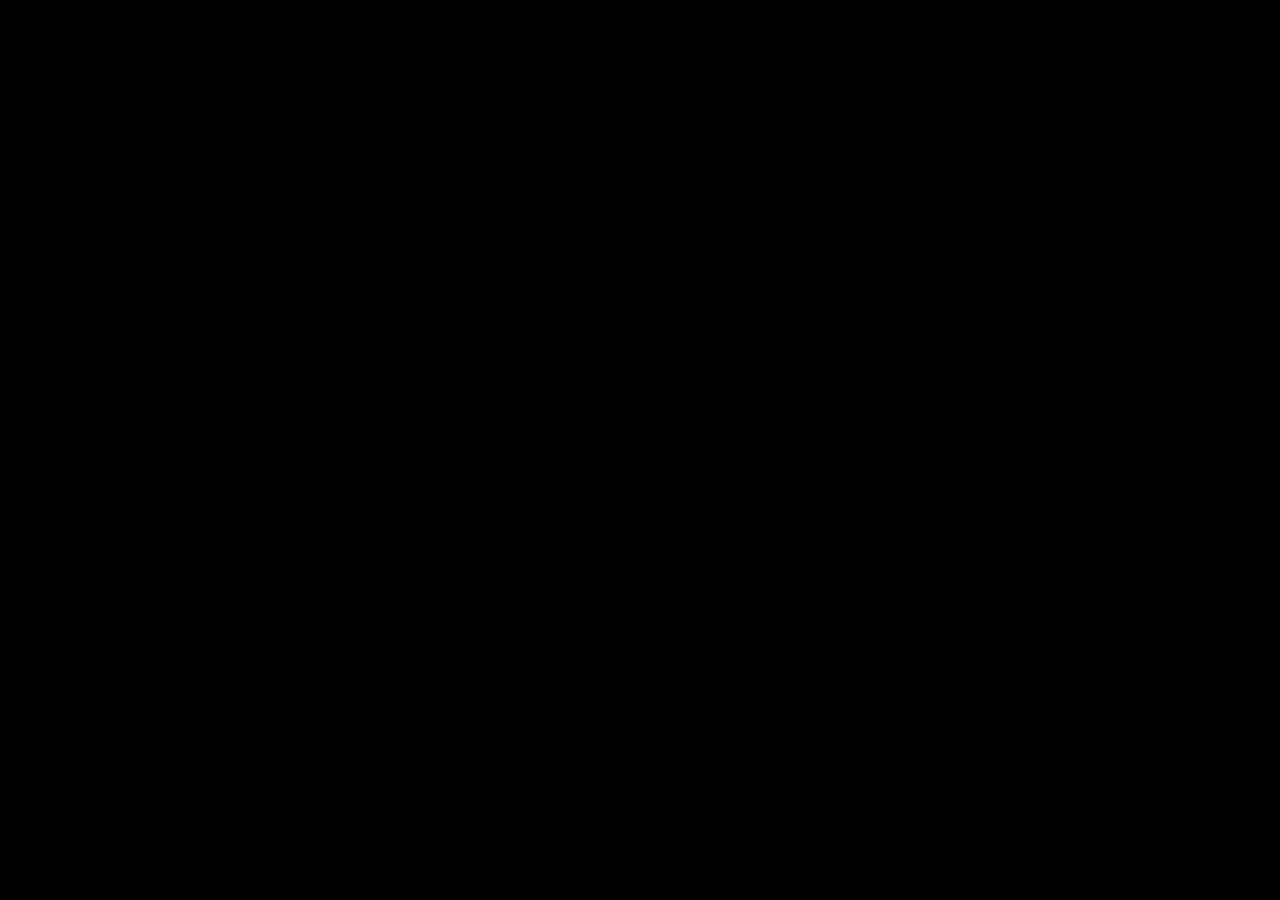
==== index.html @ a6afae6c "[GrokBot] Deploy Godot 4.7.2 HTML5 build for 환상 콜라보 Replace Pages scaffold with web export (index.ht" ====
<!DOCTYPE html>
<html lang="en">
	<head>
		<meta charset="utf-8">
		<meta name="viewport" content="width=device-width, user-scalable=no, initial-scale=1.0">
		<title>환상 콜라보</title>
		<style>
html, body, #canvas {
	margin: 0;
	padding: 0;
	border: 0;
}

body {
	color: white;
	background-color: black;
	overflow: hidden;
	touch-action: none;
}

#canvas {
	display: block;
}

#canvas:focus {
	outline: none;
}

#status, #status-splash, #status-progress {
	position: absolute;
	left: 0;
	right: 0;
}

#status, #status-splash {
	top: 0;
	bottom: 0;
}

#status {
	background-color: #242424;
	display: flex;
	flex-direction: column;
	justify-content: center;
	align-items: center;
	visibility: hidden;
}

#status-splash {
	max-height: 100%;
	max-width: 100%;
	margin: auto;
}

#status-splash.show-image--false {
	display: none;
}

#status-splash.fullsize--true {
	height: 100%;
	width: 100%;
	object-fit: contain;
}

#status-splash.use-filter--false {
	image-rendering: pixelated;
}

#status-progress, #status-notice {
	display: none;
}

#status-progress {
	bottom: 10%;
	width: 50%;
	margin: 0 auto;
}

#status-notice {
	background-color: #5b3943;
	border-radius: 0.5rem;
	border: 1px solid #9b3943;
	color: #e0e0e0;
	font-family: 'Noto Sans', 'Droid Sans', Arial, sans-serif;
	line-height: 1.3;
	margin: 0 2rem;
	overflow: hidden;
	padding: 1rem;
	text-align: center;
	z-index: 1;
}
		</style>
		<link id="-gd-engine-icon" rel="icon" type="image/png" href="index.icon.png" />
<link rel="apple-touch-icon" href="index.apple-touch-icon.png"/>

	</head>
	<body>
		<canvas id="canvas">
			Your browser does not support the canvas tag.
		</canvas>

		<noscript>
			Your browser does not support JavaScript.
		</noscript>

		<div id="status">
			<img id="status-splash" class="show-image--true fullsize--true use-filter--true" src="index.png" alt="">
			<progress id="status-progress"></progress>
			<div id="status-notice"></div>
		</div>

		<script src="index.js"></script>
		<script>
const GODOT_CONFIG = {"args":[],"canvasResizePolicy":2,"emscriptenPoolSize":8,"ensureCrossOriginIsolationHeaders":true,"executable":"index","experimentalVK":false,"fileSizes":{"index.pck":38594212,"index.wasm":39514754},"focusCanvas":true,"gdextensionLibs":[],"godotPoolSize":4};
const GODOT_THREADS_ENABLED = false;
const engine = new Engine(GODOT_CONFIG);

(function () {
	const statusOverlay = document.getElementById('status');
	const statusProgress = document.getElementById('status-progress');
	const statusNotice = document.getElementById('status-notice');

	let initializing = true;
	let statusMode = '';

	function setStatusMode(mode) {
		if (statusMode === mode || !initializing) {
			return;
		}
		if (mode === 'hidden') {
			statusOverlay.remove();
			initializing = false;
			return;
		}
		statusOverlay.style.visibility = 'visible';
		statusProgress.style.display = mode === 'progress' ? 'block' : 'none';
		statusNotice.style.display = mode === 'notice' ? 'block' : 'none';
		statusMode = mode;
	}

	function setStatusNotice(text) {
		while (statusNotice.lastChild) {
			statusNotice.removeChild(statusNotice.lastChild);
		}
		const lines = text.split('\n');
		lines.forEach((line) => {
			statusNotice.appendChild(document.createTextNode(line));
			statusNotice.appendChild(document.createElement('br'));
		});
	}

	function displayFailureNotice(err) {
		console.error(err);
		if (err instanceof Error) {
			setStatusNotice(err.message);
		} else if (typeof err === 'string') {
			setStatusNotice(err);
		} else {
			setStatusNotice('An unknown error occurred.');
		}
		setStatusMode('notice');
		initializing = false;
	}

	const missing = Engine.getMissingFeatures({
		threads: GODOT_THREADS_ENABLED,
	});

	if (missing.length !== 0) {
		if (GODOT_CONFIG['serviceWorker'] && GODOT_CONFIG['ensureCrossOriginIsolationHeaders'] && 'serviceWorker' in navigator) {
			let serviceWorkerRegistrationPromise;
			try {
				serviceWorkerRegistrationPromise = navigator.serviceWorker.getRegistration();
			} catch (err) {
				serviceWorkerRegistrationPromise = Promise.reject(new Error('Service worker registration failed.'));
			}
			// There's a chance that installing the service worker would fix the issue
			Promise.race([
				serviceWorkerRegistrationPromise.then((registration) => {
					if (registration != null) {
						return Promise.reject(new Error('Service worker already exists.'));
					}
					return registration;
				}).then(() => engine.installServiceWorker()),
				// For some reason, `getRegistration()` can stall
				new Promise((resolve) => {
					setTimeout(() => resolve(), 2000);
				}),
			]).then(() => {
				// Reload if there was no error.
				window.location.reload();
			}).catch((err) => {
				console.error('Error while registering service worker:', err);
			});
		} else {
			// Display the message as usual
			const missingMsg = 'Error\nThe following features required to run Godot projects on the Web are missing:\n';
			displayFailureNotice(missingMsg + missing.join('\n'));
		}
	} else {
		setStatusMode('progress');
		engine.startGame({
			'onProgress': function (current, total) {
				if (current > 0 && total > 0) {
					statusProgress.value = current;
					statusProgress.max = total;
				} else {
					statusProgress.removeAttribute('value');
					statusProgress.removeAttribute('max');
				}
			},
		}).then(() => {
			setStatusMode('hidden');
		}, displayFailureNotice);
	}
}());
		</script>
	</body>
</html>
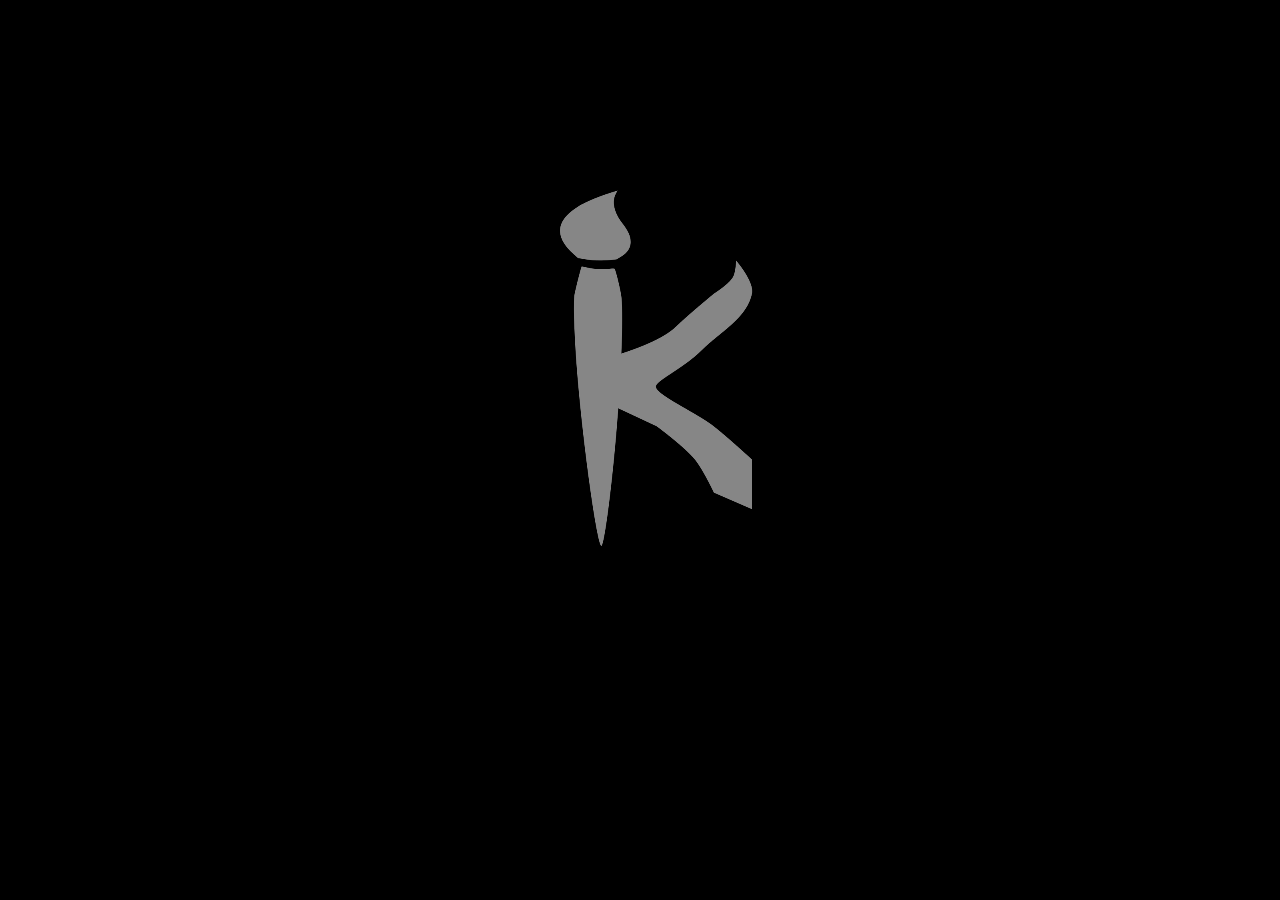
==== commit b8185f2f: "[GrokBot] Redeploy HTML5 mobile font build (include target.gd) Source: b9d7b35c75e250f2e8765665c7ea5" ====
--- a/index.html
+++ b/index.html
@@ -111,7 +111,7 @@
 
 		<script src="index.js"></script>
 		<script>
-const GODOT_CONFIG = {"args":[],"canvasResizePolicy":2,"emscriptenPoolSize":8,"ensureCrossOriginIsolationHeaders":true,"executable":"index","experimentalVK":false,"fileSizes":{"index.pck":38594212,"index.wasm":39514754},"focusCanvas":true,"gdextensionLibs":[],"godotPoolSize":4};
+const GODOT_CONFIG = {"args":[],"canvasResizePolicy":2,"emscriptenPoolSize":8,"ensureCrossOriginIsolationHeaders":true,"executable":"index","experimentalVK":false,"fileSizes":{"index.pck":50680296,"index.wasm":39514754},"focusCanvas":true,"gdextensionLibs":[],"godotPoolSize":4};
 const GODOT_THREADS_ENABLED = false;
 const engine = new Engine(GODOT_CONFIG);
 
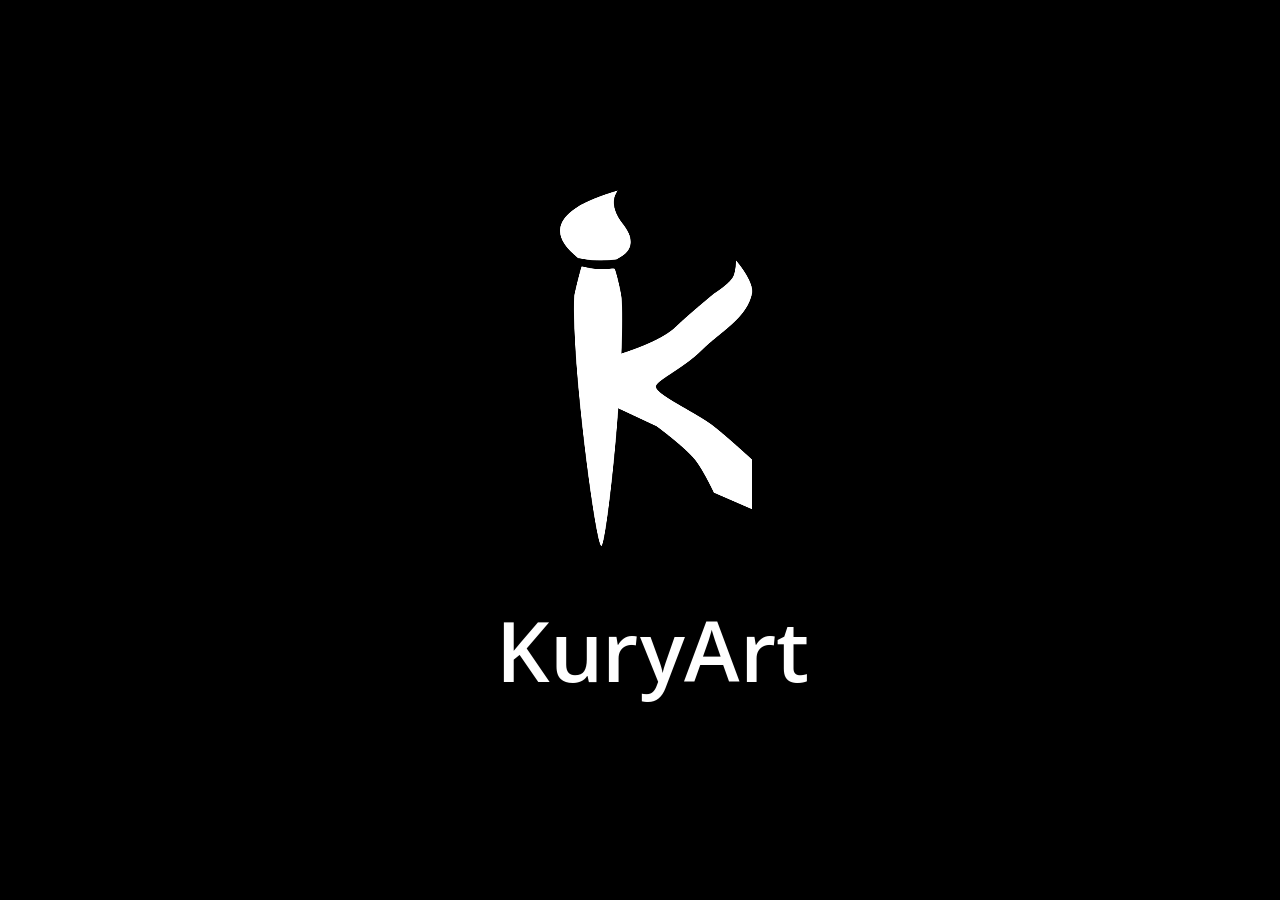
==== commit 486cdc69: "[GrokBot] Redeploy HTML5 after post-start hang fix Source: 5b3edf43083217da93e011161e2c0cbacb9d6fba" ====
--- a/index.html
+++ b/index.html
@@ -111,7 +111,7 @@
 
 		<script src="index.js"></script>
 		<script>
-const GODOT_CONFIG = {"args":[],"canvasResizePolicy":2,"emscriptenPoolSize":8,"ensureCrossOriginIsolationHeaders":true,"executable":"index","experimentalVK":false,"fileSizes":{"index.pck":50680296,"index.wasm":39514754},"focusCanvas":true,"gdextensionLibs":[],"godotPoolSize":4};
+const GODOT_CONFIG = {"args":[],"canvasResizePolicy":2,"emscriptenPoolSize":8,"ensureCrossOriginIsolationHeaders":true,"executable":"index","experimentalVK":false,"fileSizes":{"index.pck":50680504,"index.wasm":39514754},"focusCanvas":true,"gdextensionLibs":[],"godotPoolSize":4};
 const GODOT_THREADS_ENABLED = false;
 const engine = new Engine(GODOT_CONFIG);
 
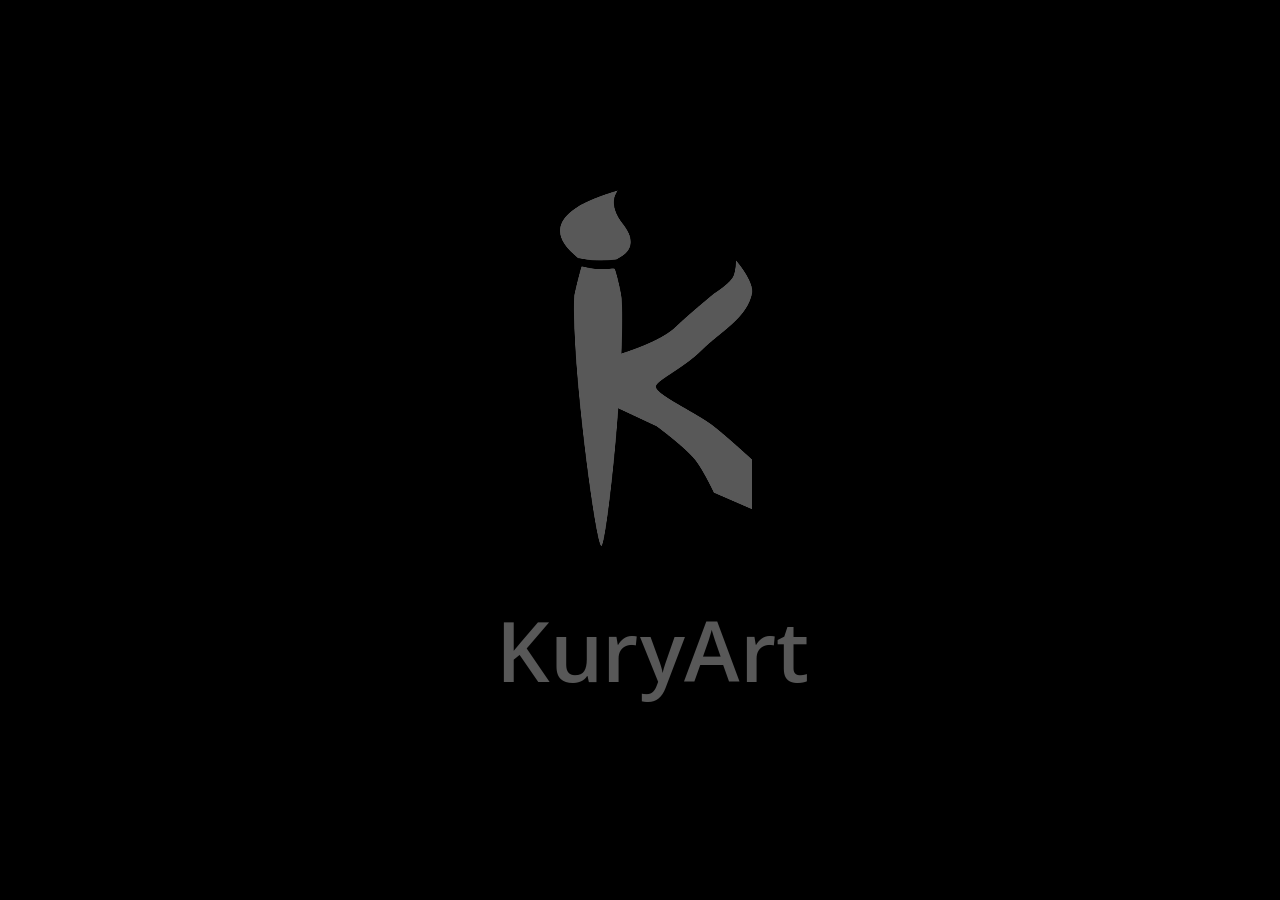
==== commit 4d259e95: "[GrokBot] Redeploy HTML5 with on-screen touch controls Virtual D-pad + A/B on map for phone/Web; Fad" ====
--- a/index.html
+++ b/index.html
@@ -111,7 +111,7 @@
 
 		<script src="index.js"></script>
 		<script>
-const GODOT_CONFIG = {"args":[],"canvasResizePolicy":2,"emscriptenPoolSize":8,"ensureCrossOriginIsolationHeaders":true,"executable":"index","experimentalVK":false,"fileSizes":{"index.pck":50680504,"index.wasm":39514754},"focusCanvas":true,"gdextensionLibs":[],"godotPoolSize":4};
+const GODOT_CONFIG = {"args":[],"canvasResizePolicy":2,"emscriptenPoolSize":8,"ensureCrossOriginIsolationHeaders":true,"executable":"index","experimentalVK":false,"fileSizes":{"index.pck":50684648,"index.wasm":39514754},"focusCanvas":true,"gdextensionLibs":[],"godotPoolSize":4};
 const GODOT_THREADS_ENABLED = false;
 const engine = new Engine(GODOT_CONFIG);
 
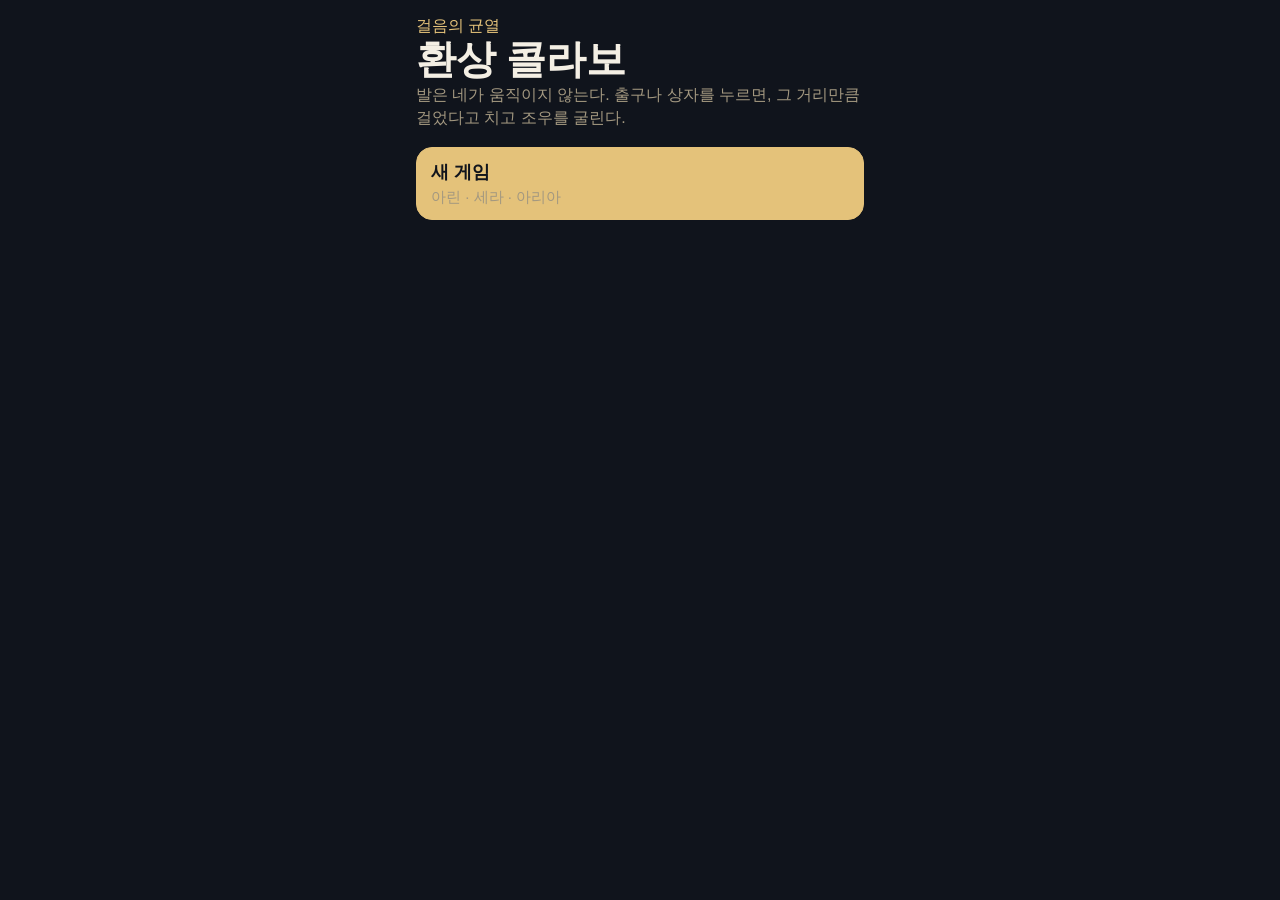
==== commit 5e1ffc60: "Serve the room-map game on Pages. The Godot loader is no longer the entry page." ====
--- a/index.html
+++ b/index.html
@@ -1,220 +1,14 @@
 <!DOCTYPE html>
-<html lang="en">
-	<head>
-		<meta charset="utf-8">
-		<meta name="viewport" content="width=device-width, user-scalable=no, initial-scale=1.0">
-		<title>환상 콜라보</title>
-		<style>
-html, body, #canvas {
-	margin: 0;
-	padding: 0;
-	border: 0;
-}
-
-body {
-	color: white;
-	background-color: black;
-	overflow: hidden;
-	touch-action: none;
-}
-
-#canvas {
-	display: block;
-}
-
-#canvas:focus {
-	outline: none;
-}
-
-#status, #status-splash, #status-progress {
-	position: absolute;
-	left: 0;
-	right: 0;
-}
-
-#status, #status-splash {
-	top: 0;
-	bottom: 0;
-}
-
-#status {
-	background-color: #242424;
-	display: flex;
-	flex-direction: column;
-	justify-content: center;
-	align-items: center;
-	visibility: hidden;
-}
-
-#status-splash {
-	max-height: 100%;
-	max-width: 100%;
-	margin: auto;
-}
-
-#status-splash.show-image--false {
-	display: none;
-}
-
-#status-splash.fullsize--true {
-	height: 100%;
-	width: 100%;
-	object-fit: contain;
-}
-
-#status-splash.use-filter--false {
-	image-rendering: pixelated;
-}
-
-#status-progress, #status-notice {
-	display: none;
-}
-
-#status-progress {
-	bottom: 10%;
-	width: 50%;
-	margin: 0 auto;
-}
-
-#status-notice {
-	background-color: #5b3943;
-	border-radius: 0.5rem;
-	border: 1px solid #9b3943;
-	color: #e0e0e0;
-	font-family: 'Noto Sans', 'Droid Sans', Arial, sans-serif;
-	line-height: 1.3;
-	margin: 0 2rem;
-	overflow: hidden;
-	padding: 1rem;
-	text-align: center;
-	z-index: 1;
-}
-		</style>
-		<link id="-gd-engine-icon" rel="icon" type="image/png" href="index.icon.png" />
-<link rel="apple-touch-icon" href="index.apple-touch-icon.png"/>
-
-	</head>
-	<body>
-		<canvas id="canvas">
-			Your browser does not support the canvas tag.
-		</canvas>
-
-		<noscript>
-			Your browser does not support JavaScript.
-		</noscript>
-
-		<div id="status">
-			<img id="status-splash" class="show-image--true fullsize--true use-filter--true" src="index.png" alt="">
-			<progress id="status-progress"></progress>
-			<div id="status-notice"></div>
-		</div>
-
-		<script src="index.js"></script>
-		<script>
-const GODOT_CONFIG = {"args":[],"canvasResizePolicy":2,"emscriptenPoolSize":8,"ensureCrossOriginIsolationHeaders":true,"executable":"index","experimentalVK":false,"fileSizes":{"index.pck":50684648,"index.wasm":39514754},"focusCanvas":true,"gdextensionLibs":[],"godotPoolSize":4};
-const GODOT_THREADS_ENABLED = false;
-const engine = new Engine(GODOT_CONFIG);
-
-(function () {
-	const statusOverlay = document.getElementById('status');
-	const statusProgress = document.getElementById('status-progress');
-	const statusNotice = document.getElementById('status-notice');
-
-	let initializing = true;
-	let statusMode = '';
-
-	function setStatusMode(mode) {
-		if (statusMode === mode || !initializing) {
-			return;
-		}
-		if (mode === 'hidden') {
-			statusOverlay.remove();
-			initializing = false;
-			return;
-		}
-		statusOverlay.style.visibility = 'visible';
-		statusProgress.style.display = mode === 'progress' ? 'block' : 'none';
-		statusNotice.style.display = mode === 'notice' ? 'block' : 'none';
-		statusMode = mode;
-	}
-
-	function setStatusNotice(text) {
-		while (statusNotice.lastChild) {
-			statusNotice.removeChild(statusNotice.lastChild);
-		}
-		const lines = text.split('\n');
-		lines.forEach((line) => {
-			statusNotice.appendChild(document.createTextNode(line));
-			statusNotice.appendChild(document.createElement('br'));
-		});
-	}
-
-	function displayFailureNotice(err) {
-		console.error(err);
-		if (err instanceof Error) {
-			setStatusNotice(err.message);
-		} else if (typeof err === 'string') {
-			setStatusNotice(err);
-		} else {
-			setStatusNotice('An unknown error occurred.');
-		}
-		setStatusMode('notice');
-		initializing = false;
-	}
-
-	const missing = Engine.getMissingFeatures({
-		threads: GODOT_THREADS_ENABLED,
-	});
-
-	if (missing.length !== 0) {
-		if (GODOT_CONFIG['serviceWorker'] && GODOT_CONFIG['ensureCrossOriginIsolationHeaders'] && 'serviceWorker' in navigator) {
-			let serviceWorkerRegistrationPromise;
-			try {
-				serviceWorkerRegistrationPromise = navigator.serviceWorker.getRegistration();
-			} catch (err) {
-				serviceWorkerRegistrationPromise = Promise.reject(new Error('Service worker registration failed.'));
-			}
-			// There's a chance that installing the service worker would fix the issue
-			Promise.race([
-				serviceWorkerRegistrationPromise.then((registration) => {
-					if (registration != null) {
-						return Promise.reject(new Error('Service worker already exists.'));
-					}
-					return registration;
-				}).then(() => engine.installServiceWorker()),
-				// For some reason, `getRegistration()` can stall
-				new Promise((resolve) => {
-					setTimeout(() => resolve(), 2000);
-				}),
-			]).then(() => {
-				// Reload if there was no error.
-				window.location.reload();
-			}).catch((err) => {
-				console.error('Error while registering service worker:', err);
-			});
-		} else {
-			// Display the message as usual
-			const missingMsg = 'Error\nThe following features required to run Godot projects on the Web are missing:\n';
-			displayFailureNotice(missingMsg + missing.join('\n'));
-		}
-	} else {
-		setStatusMode('progress');
-		engine.startGame({
-			'onProgress': function (current, total) {
-				if (current > 0 && total > 0) {
-					statusProgress.value = current;
-					statusProgress.max = total;
-				} else {
-					statusProgress.removeAttribute('value');
-					statusProgress.removeAttribute('max');
-				}
-			},
-		}).then(() => {
-			setStatusMode('hidden');
-		}, displayFailureNotice);
-	}
-}());
-		</script>
-	</body>
+<html lang="ko">
+<head>
+  <meta charset="UTF-8" />
+  <meta name="viewport" content="width=device-width, initial-scale=1, viewport-fit=cover" />
+  <meta name="theme-color" content="#10141c" />
+  <title>환상 콜라보</title>
+  <link rel="stylesheet" href="css/rift.css" />
+</head>
+<body>
+  <div id="app"></div>
+  <script src="js/rift.js"></script>
+</body>
 </html>
-
--- a/css/rift.css
+++ b/css/rift.css
@@ -0,0 +1,40 @@
+:root {
+  color: #f4efe4;
+  background: #10141c;
+  font-family: "Noto Sans KR", "Apple SD Gothic Neo", sans-serif;
+}
+* { box-sizing: border-box; }
+body { margin: 0; background: #10141c; }
+button, input { font: inherit; color: inherit; }
+#app { max-width: 480px; margin: 0 auto; min-height: 100dvh; padding: 16px 16px 28px; }
+h1 { font-family: "Noto Serif KR", serif; font-size: 40px; line-height: 1.15; margin: 0; }
+h2 { font-size: 28px; margin: 0; }
+p { margin: 0; }
+.muted { color: #a39880; font-size: 16px; line-height: 1.45; }
+.gold { color: #e4c27a; }
+.blood { color: #e25b68; }
+.stack { display: grid; gap: 10px; }
+.row { display: flex; gap: 8px; flex-wrap: wrap; }
+.btn, .card {
+  border: 1px solid #3a3428;
+  background: #1a1f2b;
+  border-radius: 16px;
+  padding: 12px 14px;
+  text-align: left;
+}
+.btn { width: 100%; min-height: 56px; font-size: 18px; font-weight: 700; }
+.btn small, .card small { display: block; color: #a39880; font-weight: 500; font-size: 15px; margin-top: 4px; }
+.btn.primary { background: #e4c27a; color: #10141c; border-color: #e4c27a; }
+.btn:disabled { opacity: 0.45; }
+.top { display: flex; justify-content: space-between; gap: 12px; align-items: end; margin-bottom: 12px; }
+.map { display: grid; grid-template-columns: repeat(3, 1fr); gap: 8px; margin: 12px 0; }
+.cell { border-radius: 14px; min-height: 64px; padding: 8px; background: #121722; color: #8d8474; border: 1px solid #2a3142; font-weight: 700; }
+.cell.on { background: #3a3120; color: #e4c27a; border-color: #e4c27a; }
+.cell.seen { color: #f4efe4; }
+.bar { height: 10px; border-radius: 99px; background: #2a3142; overflow: hidden; margin-top: 6px; }
+.bar > i { display: block; height: 100%; background: #e25b68; }
+.bar.ult > i { background: #e4c27a; }
+.log { font-size: 18px; line-height: 1.4; padding: 12px 0; }
+.sheet { border: 1px solid #e4c27a; border-radius: 18px; padding: 14px; display: grid; gap: 10px; }
+.unit { display: grid; gap: 4px; }
+.aim { outline: 2px solid #e4c27a; }
